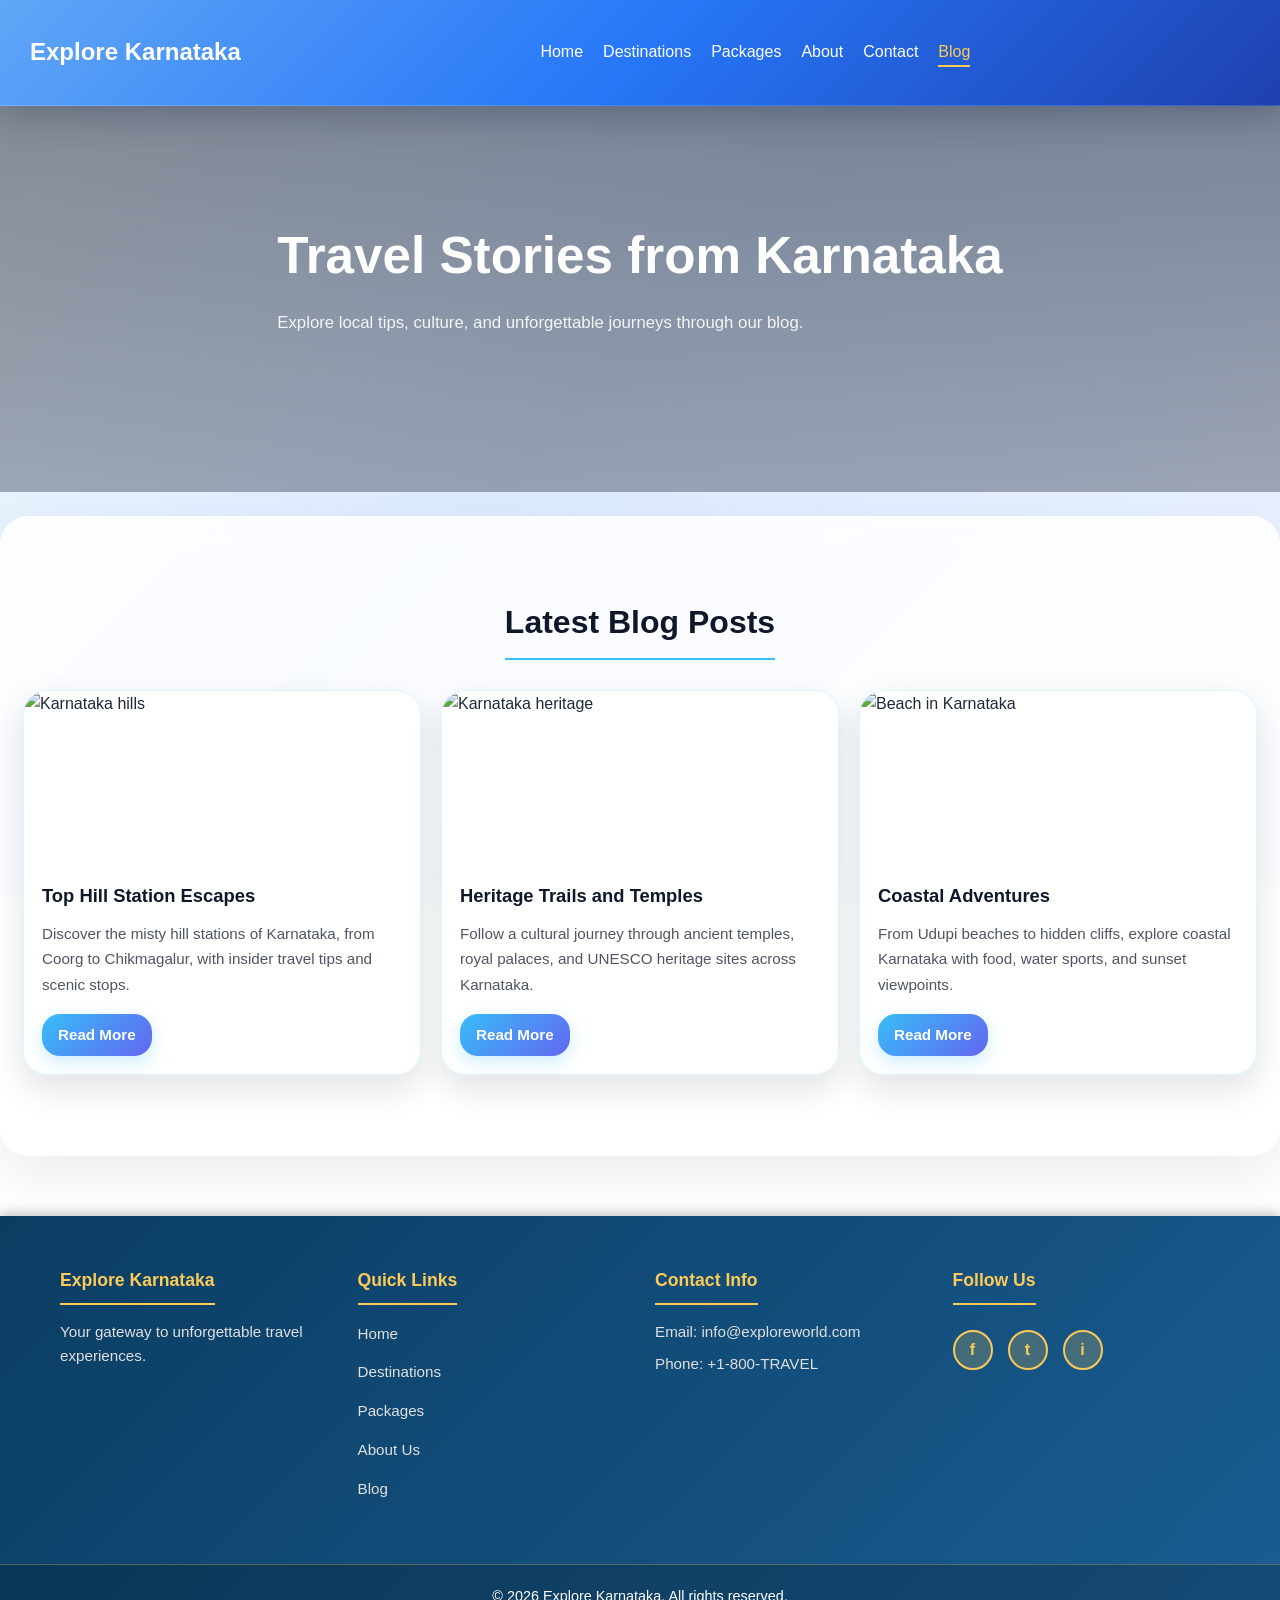
==== blog.html @ d9b2896e "update project" ====
<!DOCTYPE html>
<html lang="en">

<head>
    <meta charset="UTF-8">
    <meta name="viewport" content="width=device-width, initial-scale=1.0">
    <title>Blog - Explore Karnataka</title>
    <link rel="stylesheet" href="styles.css">
</head>

<body>

<header>
    <nav class="navbar">
        <div class="logo">Explore Karnataka</div>
        <ul class="nav-links">
            <li><a href="index.html">Home</a></li>
            <li><a href="destinations.html">Destinations</a></li>
            <li><a href="packages.html">Packages</a></li>
            <li><a href="about.html">About</a></li>
            <li><a href="contact.html">Contact</a></li>
            <li><a href="blog.html" class="active">Blog</a></li>
        </ul>
    </nav>
</header>

<section class="small-hero" style="background-image: url('https://images.unsplash.com/photo-1500530855697-b586d89ba3ee?auto=format&fit=crop&w=1350&q=80');">
    <div>
        <h1>Travel Stories from Karnataka</h1>
        <p>Explore local tips, culture, and unforgettable journeys through our blog.</p>
    </div>
</section>

<section class="section">
    <h2>Latest Blog Posts</h2>
    <div class="grid">
        <div class="card">
            <img src="https://images.unsplash.com/photo-1500530855697-b586d89ba3ee?auto=format&fit=crop&w=800&q=80" alt="Karnataka hills">
            <h3>Top Hill Station Escapes</h3>
            <p>Discover the misty hill stations of Karnataka, from Coorg to Chikmagalur, with insider travel tips and scenic stops.</p>
            <a href="#" class="btn">Read More</a>
        </div>
        <div class="card">
            <img src="https://images.unsplash.com/photo-1494526585095-c41746248156?auto=format&fit=crop&w=800&q=80" alt="Karnataka heritage">
            <h3>Heritage Trails and Temples</h3>
            <p>Follow a cultural journey through ancient temples, royal palaces, and UNESCO heritage sites across Karnataka.</p>
            <a href="#" class="btn">Read More</a>
        </div>
        <div class="card">
            <img src="https://images.unsplash.com/photo-1526772662000-3f88f10405ff?auto=format&fit=crop&w=800&q=80" alt="Beach in Karnataka">
            <h3>Coastal Adventures</h3>
            <p>From Udupi beaches to hidden cliffs, explore coastal Karnataka with food, water sports, and sunset viewpoints.</p>
            <a href="#" class="btn">Read More</a>
        </div>
    </div>
</section>

<footer>
    <div class="footer-container">
        <div class="footer-section">
            <h4>Explore Karnataka</h4>
            <p>Your gateway to unforgettable travel experiences.</p>
        </div>
        <div class="footer-section">
            <h4>Quick Links</h4>
            <ul>
                <li><a href="index.html">Home</a></li>
                <li><a href="destinations.html">Destinations</a></li>
                <li><a href="packages.html">Packages</a></li>
                <li><a href="about.html">About Us</a></li>
                <li><a href="blog.html">Blog</a></li>
            </ul>
        </div>
        <div class="footer-section">
            <h4>Contact Info</h4>
            <p>Email: info@exploreworld.com</p>
            <p>Phone: +1-800-TRAVEL</p>
        </div>
        <div class="footer-section">
            <h4>Follow Us</h4>
            <div class="social-links">
                <a href="#" class="social-icon">f</a>
                <a href="#" class="social-icon">t</a>
                <a href="#" class="social-icon">i</a>
            </div>
        </div>
    </div>
    <div class="footer-bottom">
        <p>&copy; 2026 Explore Karnataka. All rights reserved.</p>
    </div>
</footer>

</body>
</html>
---- styles.css ----
/* =====================
   RESET & GLOBAL
===================== */
* {
    margin: 0;
    padding: 0;
    box-sizing: border-box;
}

html {
    scroll-behavior: smooth;
}
body {
    font-family: 'Segoe UI', Arial, sans-serif;
    line-height: 1.6;
    color: #1f2937;
    background: linear-gradient(135deg, #f5f9ff 0%, #dbeafe 45%, #eef2ff 100%);
    background-attachment: fixed;
    min-height: 100vh;
    padding-top: 60px;
    overflow-x: hidden;
}

h2 {
    border-bottom: 2px solid #38bdf8;
    padding-bottom: 10px;
    display: inline-block;
}

/* =====================
   NAVBAR
===================== */
.navbar {
    display: flex;
    justify-content: space-between;
    align-items: center;
    padding: 18px 30px;
    background: linear-gradient(135deg, #60a6f7 0%, #2676f7 50%, #1e40af 100%);
    color: white;
    box-shadow: 0 10px 30px rgba(15, 23, 42, 0.24);
    transition: all 0.3s ease;
    position: fixed;
    top: 0;
    left: 0;
    right: 0;
    z-index: 1000;
    width: 100%;
    backdrop-filter: blur(12px);
    border-bottom: 1px solid rgba(255, 255, 255, 0.12);
}

.navbar.scrolled {
    background: linear-gradient(135deg, #60a6f7 0%, #2676f7 50%, #1e40af 100%);
    box-shadow: 0 4px 16px rgba(15, 23, 42, 0.28);
}

.logo {
    font-size: 1.5rem;
    font-weight: bold;
}

.nav-links {
    list-style: none;
    display: flex;
    margin-left: auto;
    justify-content: flex-end;
}

.nav-links li {
    margin-left: 20px;
}

.nav-links a {
    color: white;
    text-decoration: none;
    transition: all 0.3s ease;
    font-weight: 500;
    border-bottom: 2px solid transparent;
    padding-bottom: 5px;
}

.nav-links a:hover,
.nav-links a.active {
    color: #feca57;
    border-bottom-color: #feca57;
}

/* =====================
   HERO SECTION
===================== */
.hero {
    height: 95vh;
    background: url('https://specialplacesofindia.com/wp-content/uploads/2023/04/Untitled-design-36-1140x660-1-1024x593.jpg') no-repeat center/cover;
    display: flex;
    justify-content: center;
    align-items: center;
    text-align: center;
    color: white;
    padding: 20px;
    position: relative;
    overflow: hidden;
}

.hero::before {
    content: '';
    position: absolute;
    inset: 0;
    background: radial-gradient(circle at top left, rgba(56, 189, 248, 0.28), transparent 25%),
                radial-gradient(circle at bottom right, rgba(99, 102, 241, 0.18), transparent 28%);
    z-index: 1;
}

.hero-background {
    position: absolute;
    top: 0;
    left: 0;
    right: 0;
    bottom: 0;
    z-index: 0;
}

.animated-bg {
    position: absolute;
    top: 0;
    left: 0;
    right: 0;
    bottom: 0;
    background: linear-gradient(135deg, rgba(15, 23, 42, 0.7) 0%, rgba(56, 189, 248, 0.35) 100%);
    animation: backgroundShift 8s ease-in-out infinite;
}

.hero-particles {
    position: absolute;
    top: 0;
    left: 0;
    right: 0;
    bottom: 0;
    overflow: hidden;
}

.particle {
    position: absolute;
    width: 4px;
    height: 4px;
    background: rgba(56, 189, 248, 0.6);
    border-radius: 50%;
    animation: float 20s infinite;
}

.particle:nth-child(1) {
    width: 80px;
    height: 80px;
    left: 10%;
    top: 10%;
    opacity: 0.1;
    animation: float 20s infinite;
}

.particle:nth-child(2) {
    width: 60px;
    height: 60px;
    right: 15%;
    top: 20%;
    opacity: 0.1;
    animation: float 25s infinite reverse;
}

.particle:nth-child(3) {
    width: 50px;
    height: 50px;
    left: 50%;
    bottom: 10%;
    opacity: 0.08;
    animation: float 30s infinite;
}

.particle:nth-child(4) {
    width: 40px;
    height: 40px;
    right: 25%;
    bottom: 20%;
    opacity: 0.1;
    animation: float 22s infinite reverse;
}

.particle:nth-child(5) {
    width: 70px;
    height: 70px;
    left: 20%;
    bottom: 30%;
    opacity: 0.08;
    animation: float 28s infinite;
}

.hero-content {
    position: relative;
    z-index: 2;
    animation: slideInUp 1s ease-out;
    max-width: 760px;
    margin: 0 auto;
    padding: 0;
    border-radius: 0;
    background: transparent;
    box-shadow: none;
    backdrop-filter: none;
    border: none;
}

.hero-home {
    text-align: center;
}

.hero-badge {
    display: inline-block;
    background: rgba(56, 189, 248, 0.95);
    color: #0f172a;
    border-radius: 999px;
    padding: 10px 22px;
    margin-bottom: 18px;
    font-weight: 700;
    letter-spacing: 0.5px;
    font-size: 0.95rem;
}

.hero-title {
    font-size: clamp(2.8rem, 5vw, 4.8rem);
    margin-bottom: 22px;
    font-weight: 700;
    animation: fadeInDown 1s ease-out 0.2s both;
    text-shadow: 2px 2px 12px rgba(15, 23, 42, 0.8);
    letter-spacing: 1px;
}

.hero-subtitle {
    font-size: clamp(1.05rem, 1.7vw, 1.55rem);
    margin: 0 auto 30px;
    animation: fadeInUp 1s ease-out 0.4s both;
    text-shadow: 1px 1px 6px rgba(15, 23, 42, 0.45);
    max-width: 700px;
    line-height: 1.8;
}

.hero-actions {
    display: flex;
    justify-content: center;
    flex-wrap: wrap;
    gap: 16px;
    margin-bottom: 28px;
}

.btn-secondary {
    background: rgba(255, 255, 255, 0.95);
    color: #1e293b;
    border: 2px solid rgba(255, 255, 255, 0.95);
}

.btn-secondary:hover {
    background: rgba(255, 255, 255, 1);
    color: #1e293b;
}

.hero-highlights {
    display: flex;
    justify-content: center;
    gap: 24px;
    flex-wrap: wrap;
    font-size: 0.95rem;
    color: #eef2ff;
    opacity: 0.98;
}

.hero-highlights div {
    background: rgba(15, 23, 42, 0.55);
    border-radius: 999px;
    padding: 12px 20px;
    min-width: 140px;
}

.hero-highlights strong {
    display: block;
    font-size: 1.3rem;
    color: #38bdf8;
    margin-bottom: 4px;
}

.hero-scroll-indicator {
    position: absolute;
    bottom: 40px;
    left: 50%;
    transform: translateX(-50%);
    z-index: 2;
    display: flex;
    flex-direction: column;
    gap: 8px;
    align-items: center;
}

.hero-scroll-indicator span {
    display: block;
    width: 4px;
    height: 12px;
    background: rgba(254, 202, 87, 0.8);
    border-radius: 2px;
    animation: scrollBounce 2s infinite;
}

.hero-scroll-indicator span:nth-child(2) {
    animation: scrollBounce 2s infinite 0.1s;
}

.hero-scroll-indicator span:nth-child(3) {
    animation: scrollBounce 2s infinite 0.2s;
}

@keyframes backgroundShift {
    0%, 100% {
        opacity: 0.5;
    }
    50% {
        opacity: 0.6;
    }
}

@keyframes float {
    0%, 100% {
        transform: translateY(0) translateX(0);
        opacity: 0.1;
    }
    25% {
        transform: translateY(-30px) translateX(20px);
        opacity: 0.15;
    }
    50% {
        transform: translateY(-60px) translateX(-20px);
        opacity: 0.1;
    }
    75% {
        transform: translateY(-30px) translateX(20px);
        opacity: 0.12;
    }
}

@keyframes slideInUp {
    from {
        opacity: 0;
        transform: translateY(40px);
    }
    to {
        opacity: 1;
        transform: translateY(0);
    }
}

@keyframes fadeInDown {
    from {
        opacity: 0;
        transform: translateY(-30px);
    }
    to {
        opacity: 1;
        transform: translateY(0);
    }
}

@keyframes fadeInUp {
    from {
        opacity: 0;
        transform: translateY(30px);
    }
    to {
        opacity: 1;
        transform: translateY(0);
    }
}

@keyframes scrollBounce {
    0%, 100% {
        transform: translateY(0);
        opacity: 0.4;
    }
    50% {
        transform: translateY(15px);
        opacity: 1;
    }
}

/* Small Hero (Destination pages) */
.small-hero {
    position: relative;
    min-height: 48vh;
    display: flex;
    justify-content: center;
    align-items: center;
    background-size: cover;
    background-position: center;
    color: white;
    padding: 40px 20px;
    overflow: hidden;
}

.small-hero::before {
    content: '';
    position: absolute;
    inset: 0;
    background: linear-gradient(180deg, rgba(15, 23, 42, 0.5), rgba(15, 23, 42, 0.35));
    z-index: 0;
}

.small-hero > * {
    position: relative;
    z-index: 1;
}

.small-hero h1 {
    font-size: clamp(2.2rem, 4vw, 3.2rem);
    margin-bottom: 12px;
}

.small-hero p {
    max-width: 760px;
    font-size: 1.05rem;
    color: rgba(255, 255, 255, 0.9);
    line-height: 1.7;
    margin: 0 auto;
}

/* =====================
   BUTTONS
===================== */
.btn {
    display: inline-block;
    padding: 12px 25px;
    background: linear-gradient(135deg, #38bdf8 0%, #6366f1 100%);
    color: white;
    text-decoration: none;
    border-radius: 25px;
    transition: all 0.3s ease;
    font-weight: bold;
    box-shadow: 0 6px 18px rgba(56, 189, 248, 0.25);
}

.btn:hover {
    background: linear-gradient(135deg, #22d3ee 0%, #4f46e5 100%);
    transform: translateY(-2px);
    box-shadow: 0 8px 24px rgba(212, 175, 55, 0.35);
}

.card .btn {
    display: inline-flex;
    padding: 9px 16px;
    font-size: 0.95rem;
    border-radius: 18px;
    margin: 0 0 18px 18px;
    width: fit-content;
}

/* =====================
   SECTIONS
===================== */
.section {
    padding: 80px 22px;
    text-align: center;
    background: rgba(255, 255, 255, 0.84);
    margin: 24px 0;
    border-radius: 28px;
    box-shadow: 0 20px 50px rgba(15, 23, 42, 0.08);
    border: 1px solid rgba(255, 255, 255, 0.55);
    backdrop-filter: blur(12px);
}

/* Intro and detail text inside sections */
.section .section-intro {
    max-width: 980px;
    margin: 12px auto 28px;
    font-size: 1.05rem;
    color: #334155;
    line-height: 1.75;
    text-align: center;
}

.section .section-details {
    max-width: 980px;
    margin: 18px auto 0;
    font-size: 1rem;
    color: #475569;
    line-height: 1.75;
    text-align: left;
    background: rgba(250, 250, 250, 0.6);
    padding: 14px 18px;
    border-radius: 12px;
    border: 1px solid rgba(15, 23, 42, 0.03);
}

.section h2 {
    font-size: 2rem;
    margin-bottom: 30px;
    text-align: left;
    color: #0f172a;
}

.feature-overview .grid {
    gap: 25px;
}

.feature-overview .card {
    text-align: left;
    padding: 30px 24px;
    min-height: 220px;
}

.feature-overview .card h3 {
    margin-bottom: 18px;
    font-size: 1.35rem;
}

.feature-overview .card p {
    padding: 0;
    color: #555;
    font-size: 1rem;
    line-height: 1.8;
}

/* About section specific styles */
.section.about {
    text-align: left !important;
}

.section.about h2 {
    text-align: left !important;
}

.section.about p {
    text-align: left !important;
}

.section.about ul {
    text-align: left !important;
}

.section.about ul li {
    text-align: left !important;
}

/* =====================
   GRID LAYOUT
===================== */
.grid {
    display: grid;
    grid-template-columns: repeat(auto-fit, minmax(250px, 1fr));
    gap: 20px;
}

/* Horizontal Scroll Layout */
.scroll-container {
    display: flex;
    align-items: center;
    gap: 15px;
    justify-content: center;
}

.grid.horizontal-scroll {
    display: flex;
    overflow-x: auto;
    gap: 16px;
    padding: 8px 0;
    scroll-behavior: smooth;
    flex-wrap: nowrap;
    min-width: 0;
}

.grid.horizontal-scroll .card {
    flex: 0 0 280px;
    min-width: 280px;
}

.scroll-btn {
    background: linear-gradient(135deg, #0a3d62 0%, #1a5d92 100%);
    color: white;
    border: none;
    padding: 12px 28px;
    border-radius: 25px;
    cursor: pointer;
    font-weight: 600;
    transition: all 0.3s ease;
    font-size: 1rem;
    box-shadow: 0 4px 15px rgba(10, 61, 98, 0.3);
    display: flex;
    align-items: center;
    gap: 8px;
}

.scroll-btn span {
    font-size: 1.2rem;
    transition: transform 0.3s ease;
}

.scroll-btn:hover {
    background: linear-gradient(135deg, #feca57 0%, #ff9f43 100%);
    color: #333;
    transform: scale(1.08);
    box-shadow: 0 6px 20px rgba(254, 202, 87, 0.4);
}

.scroll-btn:hover span {
    transform: scale(1.2);
}

/* =====================
   CARDS
===================== */
.card {
    background: rgba(255, 255, 255, 0.98);
    border-radius: 24px;
    overflow: hidden;
    box-shadow: 0 14px 32px rgba(15, 23, 42, 0.12);
    transition: transform 0.35s ease, box-shadow 0.35s ease;
    text-align: left;
    display: flex;
    flex-direction: column;
    min-height: 360px;
    border: 1px solid rgba(56, 189, 248, 0.16);
}

.card img {
    width: 100%;
    height: 170px;
    object-fit: cover;
    transition: transform 0.3s ease;
}

.card h3 {
    margin: 20px 18px 10px;
    font-size: 1.15rem;
    font-weight: 700;
    color: #0f172a;
}

.card p {
    padding: 0 18px 16px;
    font-size: 0.95rem;
    color: #4f5563;
    line-height: 1.7;
    flex-grow: 1;
}

.card:hover {
    transform: translateY(-6px);
    box-shadow: 0 20px 45px rgba(15, 23, 42, 0.18);
}

.card:hover img {
    transform: scale(1.05);
}

/* Make cards clickable */
a.card {
    text-decoration: none;
    color: inherit;
}

/* =====================
   PACKAGE CARDS
===================== */
.package {
    padding: 20px;
}

.price {
    font-size: 1.5rem;
    color: #0a3d62;
    margin: 10px 0;
    font-weight: bold;
}

.price-inr {
    display: block;
    font-size: 1rem;
    color: #555;
    font-weight: 500;
    margin-top: 5px;
}

/* =====================
   ABOUT SECTION
===================== */
.about {
    background: linear-gradient(135deg, #f1f1f1 0%, #e8eef6 100%);
    border-left: 5px solid #feca57;
}

.about-grid {
    display: grid;
    grid-template-columns: 1.2fr 0.8fr;
    gap: 30px;
    align-items: start;
}

.about-text {
    text-align: left;
}

.about-text p {
    max-width: 100%;
    margin: 0 0 25px;
    font-size: 1.1rem;
    line-height: 1.8;
    color: #333;
}

.about-text ul {
    list-style: disc inside;
    margin: 0 0 25px;
    color: #444;
}

.about-text ul li {
    margin-bottom: 12px;
}

.about-text .btn {
    margin-top: 10px;
}

.about-stats {
    display: grid;
    gap: 20px;
}

.stat,
.stat-highlight {
    background: white;
    border-radius: 18px;
    padding: 25px 20px;
    box-shadow: 0 10px 30px rgba(0,0,0,0.08);
    text-align: left;
}

.stat h3,
.stat-highlight h3 {
    font-size: 2rem;
    color: #0a3d62;
    margin-bottom: 10px;
}

.stat p,
.stat-highlight p {
    color: #555;
    font-size: 1rem;
    line-height: 1.6;
}

.stat-highlight {
    background: linear-gradient(135deg, #feca57 0%, #ff9f43 100%);
    color: #0a3d62;
}

.stat-highlight p {
    color: #173765;
}

.section-header {
    max-width: 900px;
    margin: 0 auto 30px;
    text-align: center;
}

.gallery {
    background: rgba(255, 255, 255, 0.95);
    padding-top: 60px;
}

.gallery-grid {
    display: grid;
    grid-template-columns: repeat(auto-fit, minmax(240px, 1fr));
    gap: 20px;
}

.gallery-card {
    position: relative;
    border-radius: 20px;
    overflow: hidden;
    box-shadow: 0 12px 30px rgba(0,0,0,0.12);
    transition: transform 0.3s ease, box-shadow 0.3s ease;
}

.gallery-card img {
    width: 100%;
    height: 280px;
    object-fit: cover;
    transition: transform 0.4s ease;
}

.gallery-card:hover {
    transform: translateY(-8px);
    box-shadow: 0 18px 40px rgba(0,0,0,0.18);
}

.gallery-card:hover img {
    transform: scale(1.05);
}

.gallery-caption {
    position: absolute;
    left: 0;
    right: 0;
    bottom: 0;
    padding: 18px 20px;
    background: linear-gradient(180deg, rgba(0,0,0,0) 0%, rgba(0,0,0,0.75) 100%);
    color: white;
    font-size: 1rem;
    font-weight: 600;
}

.gallery-note {
    margin-top: 25px;
    font-size: 1rem;
    color: #444;
}

.gallery-note a {
    color: #0a3d62;
    text-decoration: underline;
}

.gallery-note a:hover {
    color: #ff9f43;
}

/* =====================
   LISTS (DESTINATION DETAILS)
===================== */
ul {
    max-width: 500px;
    margin: 20px auto;
    text-align: left;
    line-height: 1.8;
}

/* =====================
   CONTACT FORM
===================== */
form {
    max-width: 500px;
    margin: auto;
    display: flex;
    flex-direction: column;
}

form input,
form textarea {
    margin: 10px 0;
    padding: 12px;
    border: 1px solid #ccc;
    border-radius: 5px;
    font-size: 1rem;
    transition: border-color 0.3s ease;
}

form input:focus,
form textarea:focus {
    border-color: #feca57;
    outline: none;
}

/* =====================
   FOOTER
===================== */
footer {
    background: linear-gradient(135deg, #0a3d62 0%, #1a5d92 100%);
    color: white;
    margin-top: 60px;
    box-shadow: 0 -4px 10px rgba(0,0,0,0.2);
}

.footer-container {
    display: grid;
    grid-template-columns: repeat(auto-fit, minmax(220px, 1fr));
    gap: 30px;
    padding: 50px 20px;
    max-width: 1200px;
    margin: 0 auto;
}

.footer-section h4 {
    font-size: 1.1rem;
    margin-bottom: 15px;
    color: #feca57;
    border-bottom: 2px solid #feca57;
    padding-bottom: 8px;
    display: inline-block;
}

.footer-section p {
    font-size: 0.95rem;
    line-height: 1.6;
    color: #e0e0e0;
    margin-bottom: 8px;
}

.footer-section ul {
    list-style: none;
    padding: 0;
    margin: 0;
    max-width: 100%;
}

.footer-section ul li {
    margin-bottom: 10px;
    text-align: left;
}

.footer-section ul li a {
    color: #e0e0e0;
    text-decoration: none;
    transition: all 0.3s ease;
    font-size: 0.95rem;
}

.footer-section ul li a:hover {
    color: #feca57;
    padding-left: 5px;
}

.social-links {
    display: flex;
    gap: 15px;
    margin-top: 10px;
}

.social-icon {
    display: inline-flex;
    align-items: center;
    justify-content: center;
    width: 40px;
    height: 40px;
    background: rgba(254, 202, 87, 0.2);
    border: 2px solid #feca57;
    border-radius: 50%;
    color: #feca57;
    text-decoration: none;
    transition: all 0.3s ease;
    font-weight: bold;
}

.social-icon:hover {
    background: #feca57;
    color: #0a3d62;
    transform: scale(1.1);
}

.footer-bottom {
    background: rgba(0, 0, 0, 0.2);
    text-align: center;
    padding: 20px;
    font-size: 0.9rem;
    border-top: 1px solid rgba(254, 202, 87, 0.3);
}

form textarea {
    min-height: 120px;
    resize: vertical;
}

form button {
    border: none;
    cursor: pointer;
}

/* =====================
   HOVER EFFECTS
===================== */
.card:hover img {
    opacity: 0.9;
}

/* =====================
   SUCCESS PAGE
===================== */
.success-section {
    min-height: 60vh;
    display: flex;
    align-items: center;
    justify-content: center;
}

.success-container {
    text-align: center;
    max-width: 600px;
    animation: fadeInScale 0.6s ease-in-out;
}

.success-icon {
    width: 100px;
    height: 100px;
    background: linear-gradient(135deg, #0a3d62 0%, #1a5d92 100%);
    border-radius: 50%;
    display: flex;
    align-items: center;
    justify-content: center;
    font-size: 50px;
    color: #feca57;
    margin: 0 auto 25px;
    box-shadow: 0 10px 30px rgba(10, 61, 98, 0.3);
    animation: scaleIn 0.8s ease-out;
}

.success-container h2 {
    font-size: 2.2rem;
    color: #0a3d62;
    margin: 20px 0;
    border-bottom: 3px solid #feca57;
    padding-bottom: 15px;
    display: block;
}

.success-message {
    font-size: 1.1rem;
    color: #555;
    margin-bottom: 25px;
    line-height: 1.7;
}

.success-details {
    background: rgba(254, 202, 87, 0.1);
    border-left: 4px solid #feca57;
    padding: 20px;
    margin: 25px 0;
    border-radius: 8px;
    text-align: left;
}

.success-details p {
    margin: 10px 0;
    color: #333;
    font-size: 0.95rem;
    line-height: 1.6;
}

.success-actions {
    display: flex;
    gap: 15px;
    justify-content: center;
    margin-top: 30px;
    flex-wrap: wrap;
}

.success-actions .btn {
    flex: 1;
    min-width: 150px;
}

@keyframes fadeInScale {
    from {
        opacity: 0;
        transform: scale(0.9);
    }
    to {
        opacity: 1;
        transform: scale(1);
    }
}

@keyframes scaleIn {
    from {
        transform: scale(0);
        opacity: 0;
    }
    to {
        transform: scale(1);
        opacity: 1;
    }
}

/* =====================
   CONTACT PAGE
===================== */
.contact-header {
    text-align: center;
    background: linear-gradient(135deg, rgba(10, 61, 98, 0.1) 0%, rgba(254, 202, 87, 0.1) 100%);
}

.contact-header h2 {
    font-size: 2.5rem;
    margin-bottom: 15px;
}

.contact-header p {
    font-size: 1.1rem;
    color: #666;
    max-width: 600px;
    margin: 0 auto;
}

.contact-info-cards {
    display: grid;
    grid-template-columns: repeat(auto-fit, minmax(250px, 1fr));
    gap: 25px;
    padding: 0;
    text-align: center;
}

.info-card {
    background: white;
    border-radius: 15px;
    padding: 30px 20px;
    box-shadow: 0 8px 25px rgba(0,0,0,0.1);
    transition: all 0.3s ease;
    border-top: 4px solid #feca57;
}

.info-card:hover {
    transform: translateY(-10px);
    box-shadow: 0 15px 40px rgba(0,0,0,0.15);
}

.info-icon {
    font-size: 3rem;
    margin-bottom: 15px;
}

.info-card h3 {
    font-size: 1.3rem;
    color: #0a3d62;
    margin-bottom: 12px;
}

.info-card p {
    color: #666;
    font-size: 0.95rem;
    line-height: 1.8;
    margin: 5px 0;
}

.contact-form-section {
    background: rgba(255, 255, 255, 0.95);
}

.form-container {
    max-width: 700px;
    margin: 0 auto;
}

.form-container h2 {
    text-align: center;
    margin-bottom: 30px;
}

.contact-form {
    display: flex;
    flex-direction: column;
    gap: 20px;
}

.form-group {
    display: flex;
    flex-direction: column;
}

.contact-form input,
.contact-form textarea,
.contact-form select {
    padding: 14px;
    border: 2px solid #e0e0e0;
    border-radius: 8px;
    font-size: 1rem;
    font-family: inherit;
    transition: all 0.3s ease;
}

.contact-form input:focus,
.contact-form textarea:focus,
.contact-form select:focus {
    border-color: #feca57;
    outline: none;
    box-shadow: 0 0 10px rgba(254, 202, 87, 0.3);
}

.contact-form input::placeholder,
.contact-form textarea::placeholder {
    color: #999;
}

.contact-form select {
    cursor: pointer;
    color: #333;
}

.contact-form select option {
    color: #333;
}

.contact-form textarea {
    resize: vertical;
    min-height: 150px;
}

.contact-form button {
    padding: 14px 30px;
    font-size: 1rem;
    font-weight: 600;
    cursor: pointer;
    transition: all 0.3s ease;
}

@media (max-width: 768px) {
    .contact-header h2 {
        font-size: 1.8rem;
    }

    .contact-info-cards {
        gap: 15px;
    }

    .info-card {
        padding: 20px;
    }
}

/* =====================
   RESPONSIVE DESIGN
===================== */
@media (max-width: 768px) {

    .navbar {
        flex-direction: column;
        text-align: center;
    }

    .nav-links {
        flex-direction: column;
        margin-top: 10px;
    }

    .nav-links li {
        margin: 10px 0;
    }

    .hero {
        height: 80vh;
        padding: 40px 20px;
    }

    .hero-title {
        font-size: 2.2rem;
        margin-bottom: 15px;
    }

    .hero-subtitle {
        font-size: 1.1rem;
    }

    .hero-btn {
        padding: 12px 30px;
        font-size: 1rem;
    }

    .hero-scroll-indicator {
        bottom: 20px;
    }

    .small-hero h1 {
        font-size: 1.8rem;
    }
}
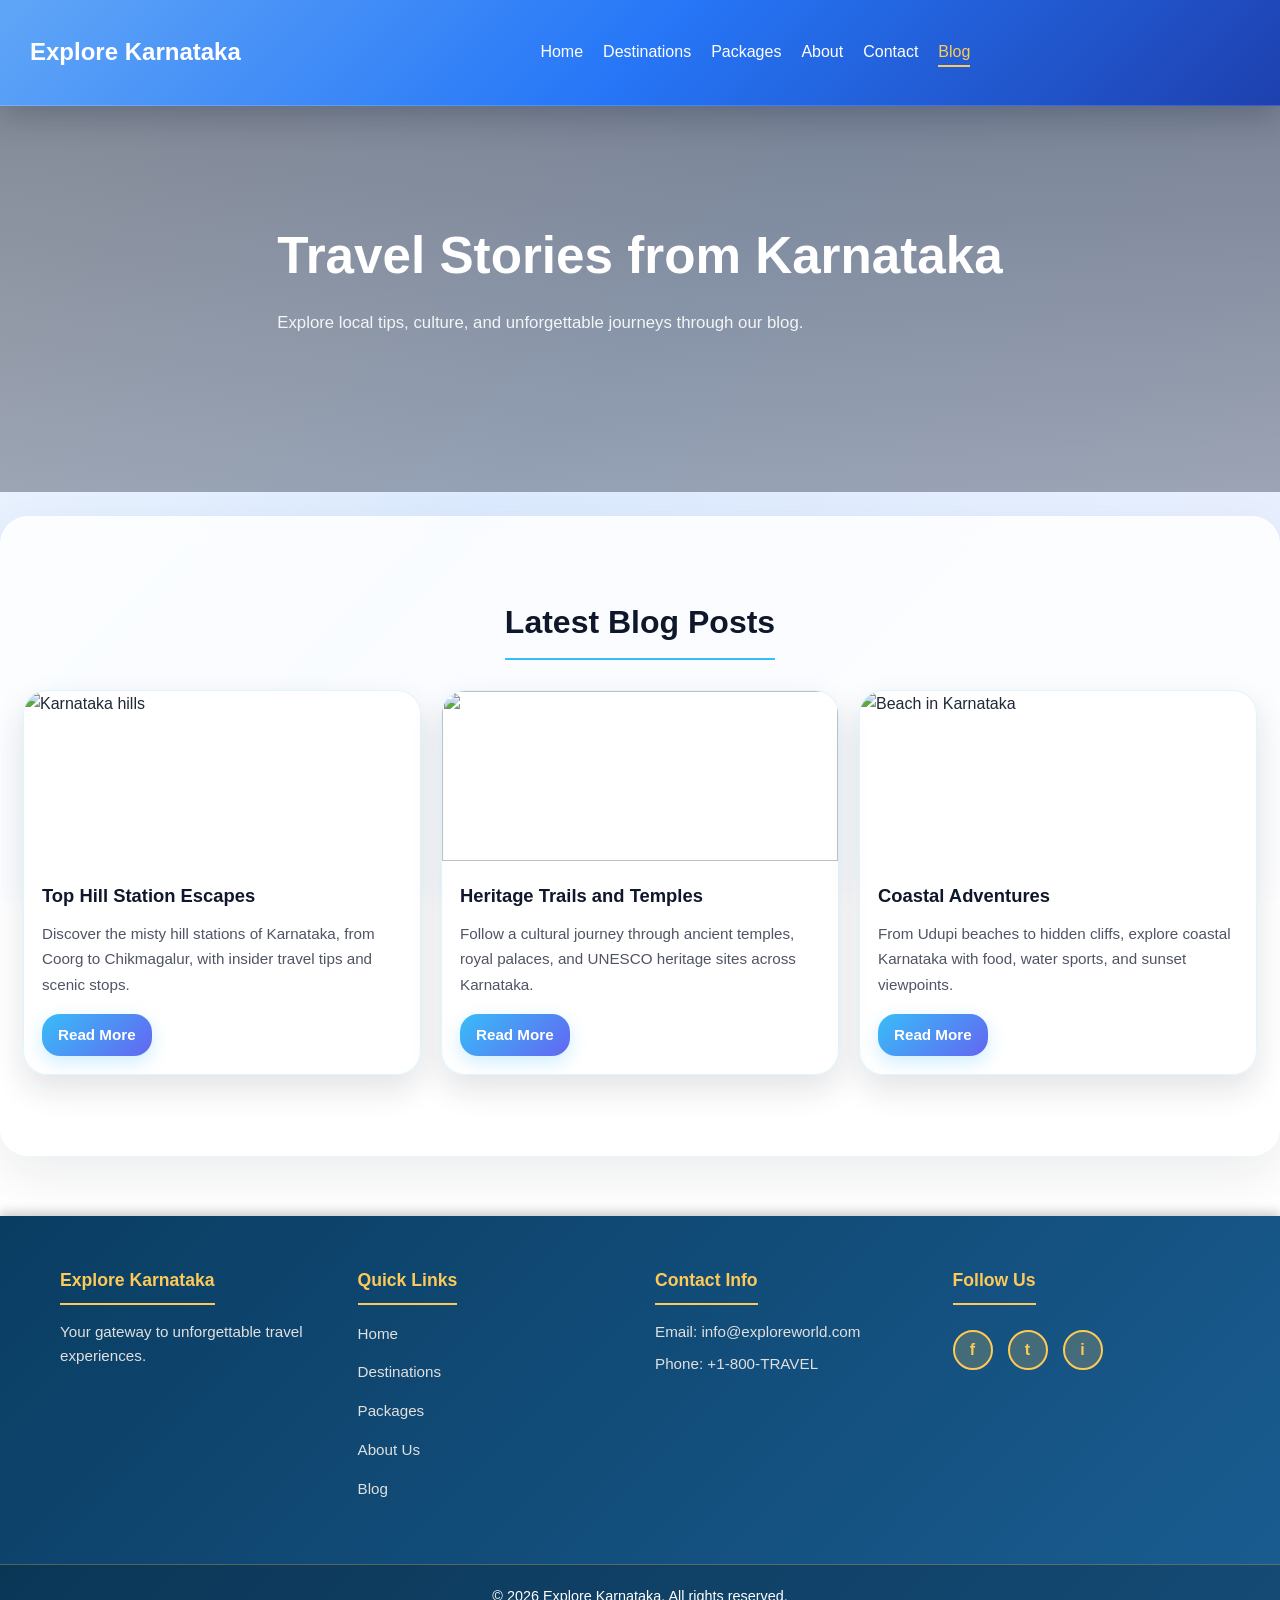
==== commit cd705ea1: "second change" ====
--- a/blog.html
+++ b/blog.html
@@ -41,7 +41,7 @@
             <a href="#" class="btn">Read More</a>
         </div>
         <div class="card">
-            <img src="https://images.unsplash.com/photo-1494526585095-c41746248156?auto=format&fit=crop&w=800&q=80" alt="Karnataka heritage">
+            <img src="https://bokun.s3.amazonaws.com/9ae59dff-b565-4451-aa2a-d14290a209b6.jpg">
             <h3>Heritage Trails and Temples</h3>
             <p>Follow a cultural journey through ancient temples, royal palaces, and UNESCO heritage sites across Karnataka.</p>
             <a href="#" class="btn">Read More</a>
--- a/styles.css
+++ b/styles.css
@@ -90,7 +90,7 @@
 ===================== */
 .hero {
     height: 95vh;
-    background: url('https://specialplacesofindia.com/wp-content/uploads/2023/04/Untitled-design-36-1140x660-1-1024x593.jpg') no-repeat center/cover;
+    background: url('https://b3681537.smushcdn.com/3681537/wp-content/uploads/2025/12/off-beat-places-in-karnataka-1536x864.jpg?lossy=2&strip=1&webp=1') no-repeat center/cover;
     display: flex;
     justify-content: center;
     align-items: center;
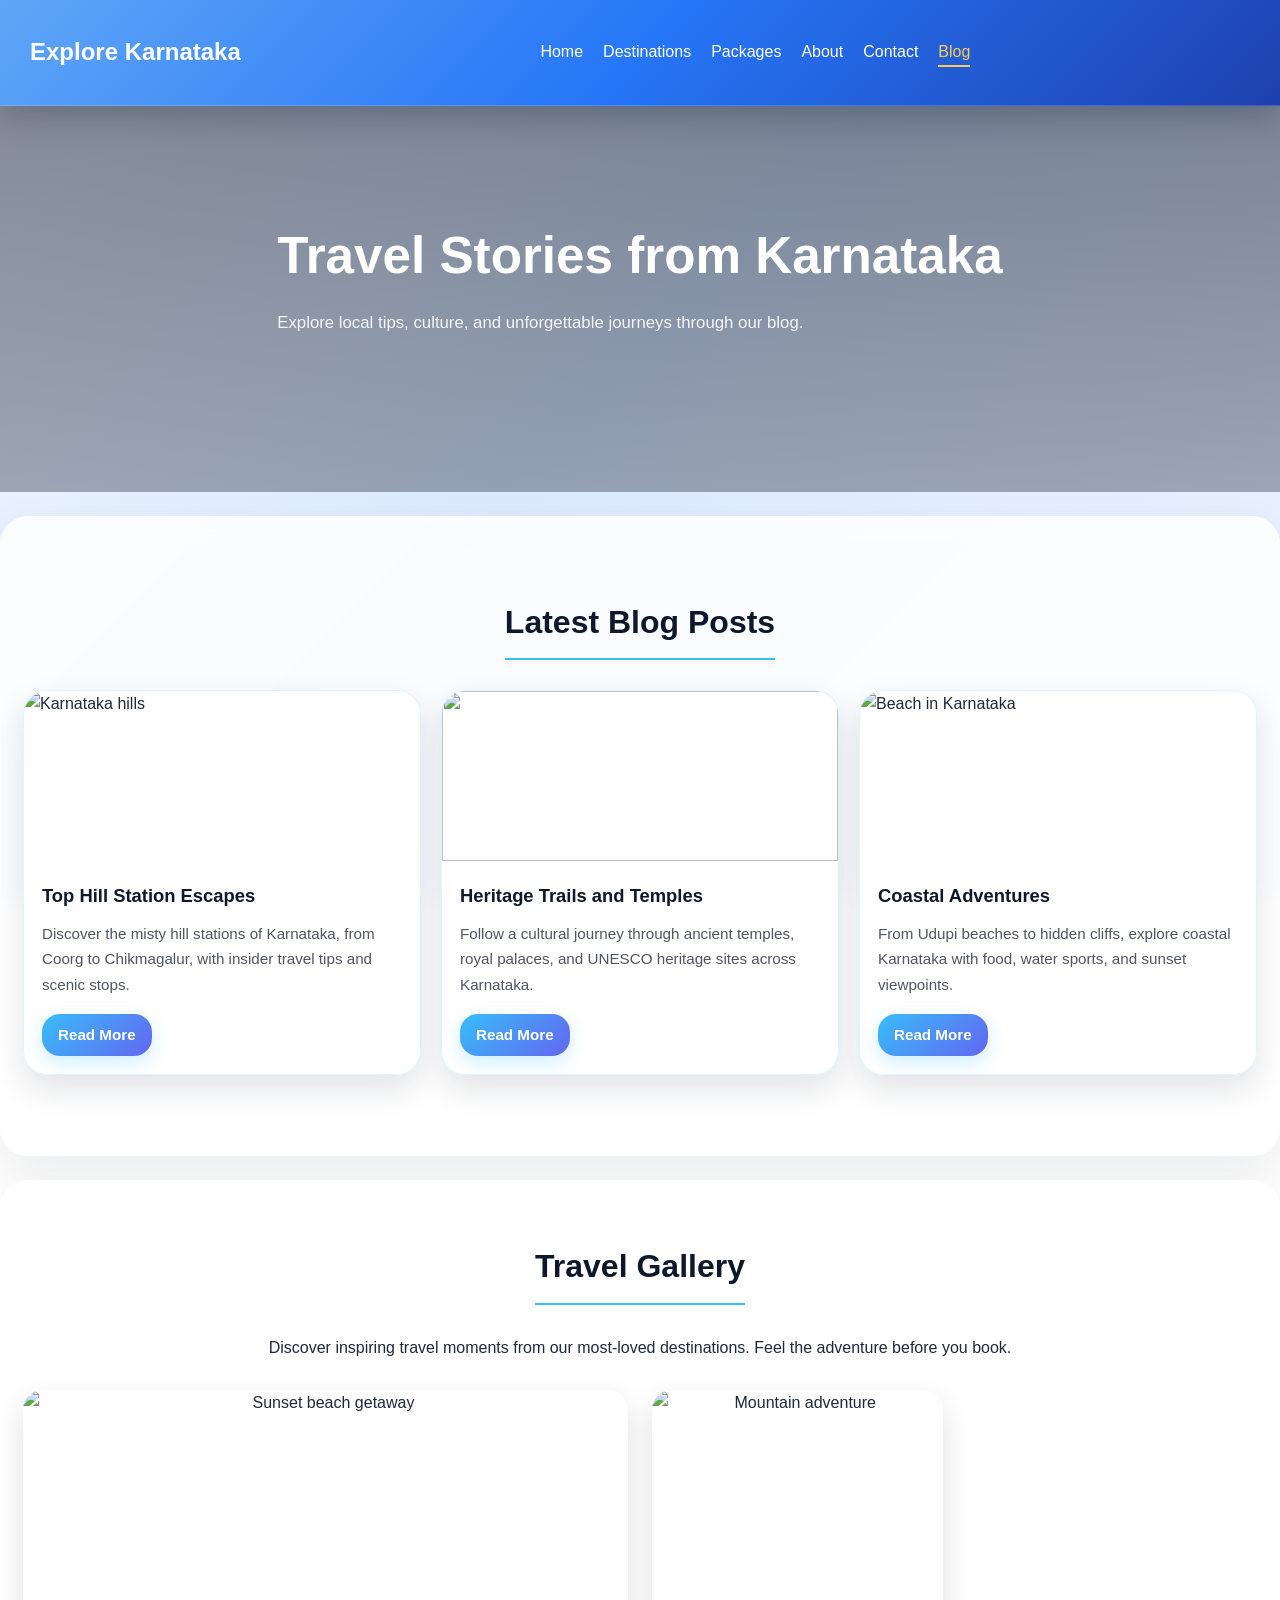
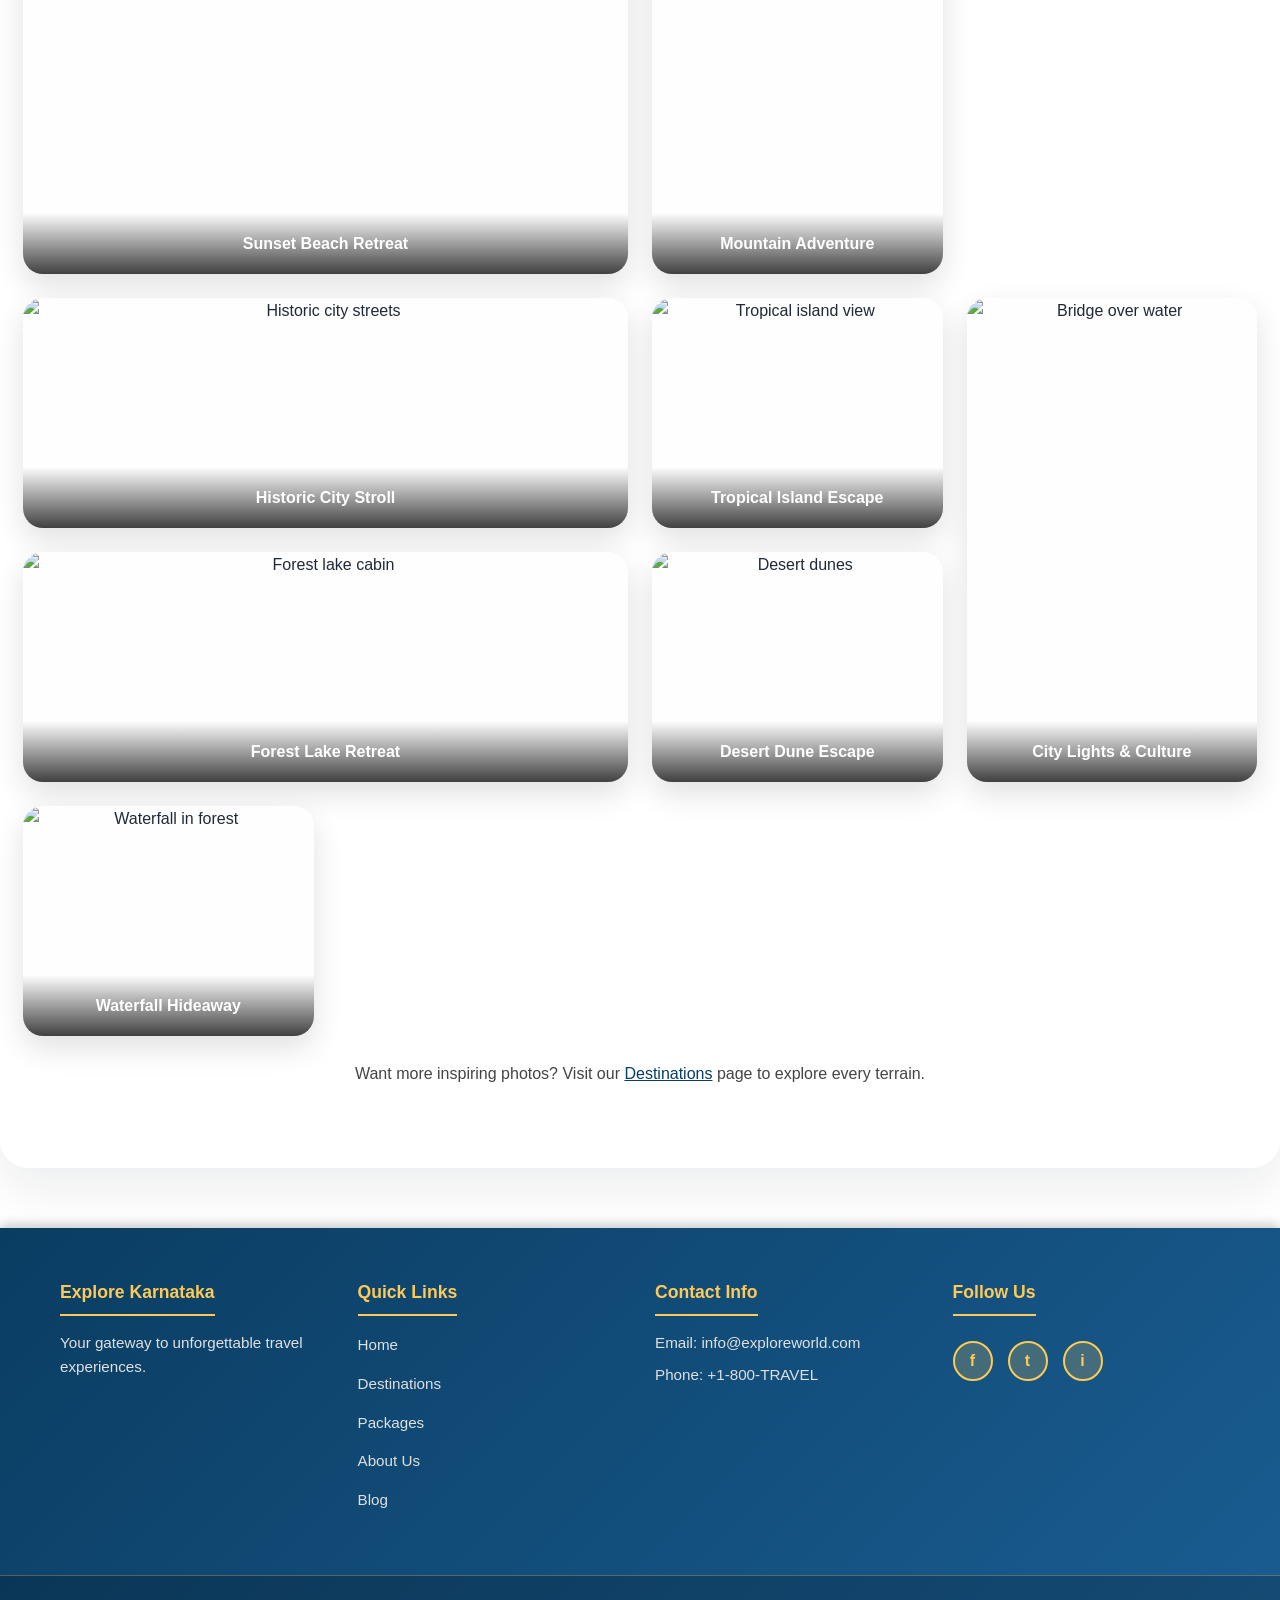
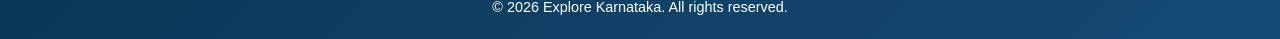
==== commit fb40ff18: "firstchange" ====
--- a/blog.html
+++ b/blog.html
@@ -55,6 +55,48 @@
     </div>
 </section>
 
+<section class="section gallery">
+    <div class="section-header">
+        <h2>Travel Gallery</h2>
+        <p>Discover inspiring travel moments from our most-loved destinations. Feel the adventure before you book.</p>
+    </div>
+    <div class="gallery-grid">
+        <article class="gallery-card gallery-card--large">
+            <img src="https://images.unsplash.com/photo-1507525428034-b723cf961d3e?auto=format&fit=crop&w=900&q=80" alt="Sunset beach getaway">
+            <div class="gallery-caption">Sunset Beach Retreat</div>
+        </article>
+        <article class="gallery-card gallery-card--tall">
+            <img src="https://images.unsplash.com/photo-1491553895911-0055eca6402d?auto=format&fit=crop&w=900&q=80" alt="Mountain adventure">
+            <div class="gallery-caption">Mountain Adventure</div>
+        </article>
+        <article class="gallery-card gallery-card--wide">
+            <img src="https://images.unsplash.com/photo-1518684079-17a7cb6a6bb6?auto=format&fit=crop&w=900&q=80" alt="Historic city streets">
+            <div class="gallery-caption">Historic City Stroll</div>
+        </article>
+        <article class="gallery-card">
+            <img src="https://images.unsplash.com/photo-1500530855697-b586d89ba3ee?auto=format&fit=crop&w=900&q=80" alt="Tropical island view">
+            <div class="gallery-caption">Tropical Island Escape</div>
+        </article>
+        <article class="gallery-card gallery-card--tall">
+            <img src="https://images.unsplash.com/photo-1470770841072-f978cf4d019e?auto=format&fit=crop&w=900&q=80" alt="Bridge over water">
+            <div class="gallery-caption">City Lights & Culture</div>
+        </article>
+        <article class="gallery-card gallery-card--wide">
+            <img src="https://images.unsplash.com/photo-1493558103817-58b2924bce98?auto=format&fit=crop&w=900&q=80" alt="Forest lake cabin">
+            <div class="gallery-caption">Forest Lake Retreat</div>
+        </article>
+        <article class="gallery-card">
+            <img src="https://images.unsplash.com/photo-1519817650390-64a93db511aa?auto=format&fit=crop&w=900&q=80" alt="Desert dunes">
+            <div class="gallery-caption">Desert Dune Escape</div>
+        </article>
+        <article class="gallery-card">
+            <img src="https://images.unsplash.com/photo-1508264165352-258a595587e6?auto=format&fit=crop&w=900&q=80" alt="Waterfall in forest">
+            <div class="gallery-caption">Waterfall Hideaway</div>
+        </article>
+    </div>
+    <p class="gallery-note">Want more inspiring photos? Visit our <a href="destinations.html">Destinations</a> page to explore every terrain.</p>
+</section>
+
 <footer>
     <div class="footer-container">
         <div class="footer-section">
--- a/styles.css
+++ b/styles.css
@@ -541,6 +541,44 @@
     text-align: left !important;
 }
 
+.aim-mission-grid {
+    display: grid;
+    grid-template-columns: repeat(auto-fit, minmax(260px, 1fr));
+    gap: 24px;
+    margin-top: 28px;
+}
+
+.aim-mission-card {
+    padding: 28px 26px;
+    border-radius: 22px;
+    background: rgba(255, 255, 255, 0.94);
+    border: 1px solid rgba(15, 23, 42, 0.08);
+    box-shadow: 0 12px 28px rgba(15, 23, 42, 0.06);
+    text-align: left;
+}
+
+.aim-mission-card h3 {
+    margin-bottom: 16px;
+    font-size: 1.5rem;
+    color: #0f172a;
+}
+
+.aim-mission-card p {
+    margin-bottom: 18px;
+    color: #475569;
+    line-height: 1.75;
+}
+
+.aim-mission-card ul {
+    list-style: disc inside;
+    color: #334155;
+    line-height: 1.8;
+}
+
+.aim-mission-card ul li {
+    margin-bottom: 10px;
+}
+
 /* =====================
    GRID LAYOUT
 ===================== */
@@ -772,7 +810,9 @@
 .gallery-grid {
     display: grid;
     grid-template-columns: repeat(auto-fit, minmax(240px, 1fr));
-    gap: 20px;
+    grid-auto-rows: 230px;
+    gap: 24px;
+    align-items: stretch;
 }
 
 .gallery-card {
@@ -781,18 +821,64 @@
     overflow: hidden;
     box-shadow: 0 12px 30px rgba(0,0,0,0.12);
     transition: transform 0.3s ease, box-shadow 0.3s ease;
+    min-height: 220px;
+    background: #fefefe;
+}
+
+.gallery-card--large {
+    grid-column: span 2;
+    grid-row: span 2;
+    min-height: auto;
+}
+
+.gallery-card--tall {
+    grid-row: span 2;
+}
+
+.gallery-card--wide {
+    grid-column: span 2;
 }
 
 .gallery-card img {
     width: 100%;
-    height: 280px;
+    height: 100%;
     object-fit: cover;
     transition: transform 0.4s ease;
+    display: block;
+}
+
+.gallery-card:hover {
+    transform: translateY(-6px);
+    box-shadow: 0 18px 40px rgba(0,0,0,0.16);
+}
+
+@media (max-width: 960px) {
+    .gallery-grid {
+        grid-auto-rows: 220px;
+    }
+
+    .gallery-card--large,
+    .gallery-card--tall,
+    .gallery-card--wide {
+        grid-column: auto;
+        grid-row: auto;
+    }
 }
 
 .gallery-card:hover {
     transform: translateY(-8px);
     box-shadow: 0 18px 40px rgba(0,0,0,0.18);
+}
+
+@media (max-width: 940px) {
+    .gallery-card--large,
+    .gallery-card--tall,
+    .gallery-card--wide {
+        grid-column: auto;
+        grid-row: auto;
+        aspect-ratio: auto;
+        min-height: 260px;
+    }
 }
 
 .gallery-card:hover img {
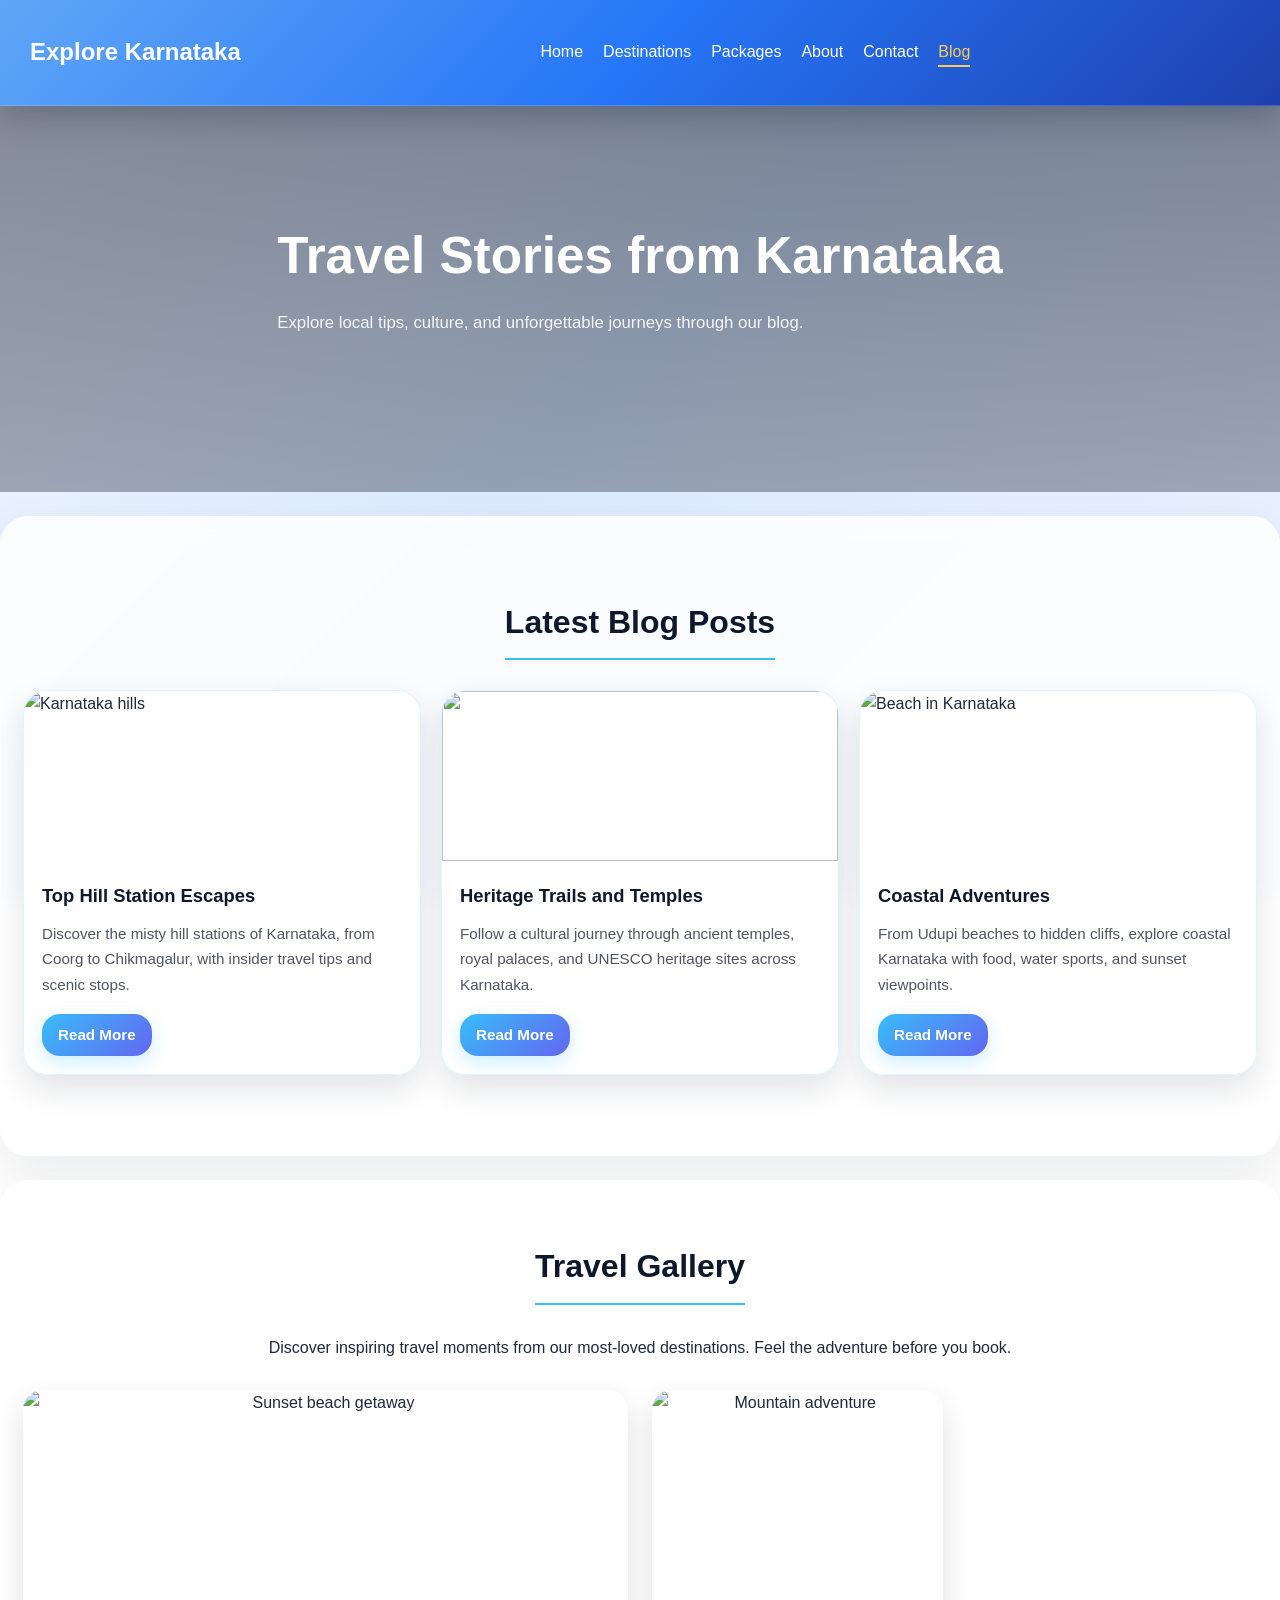
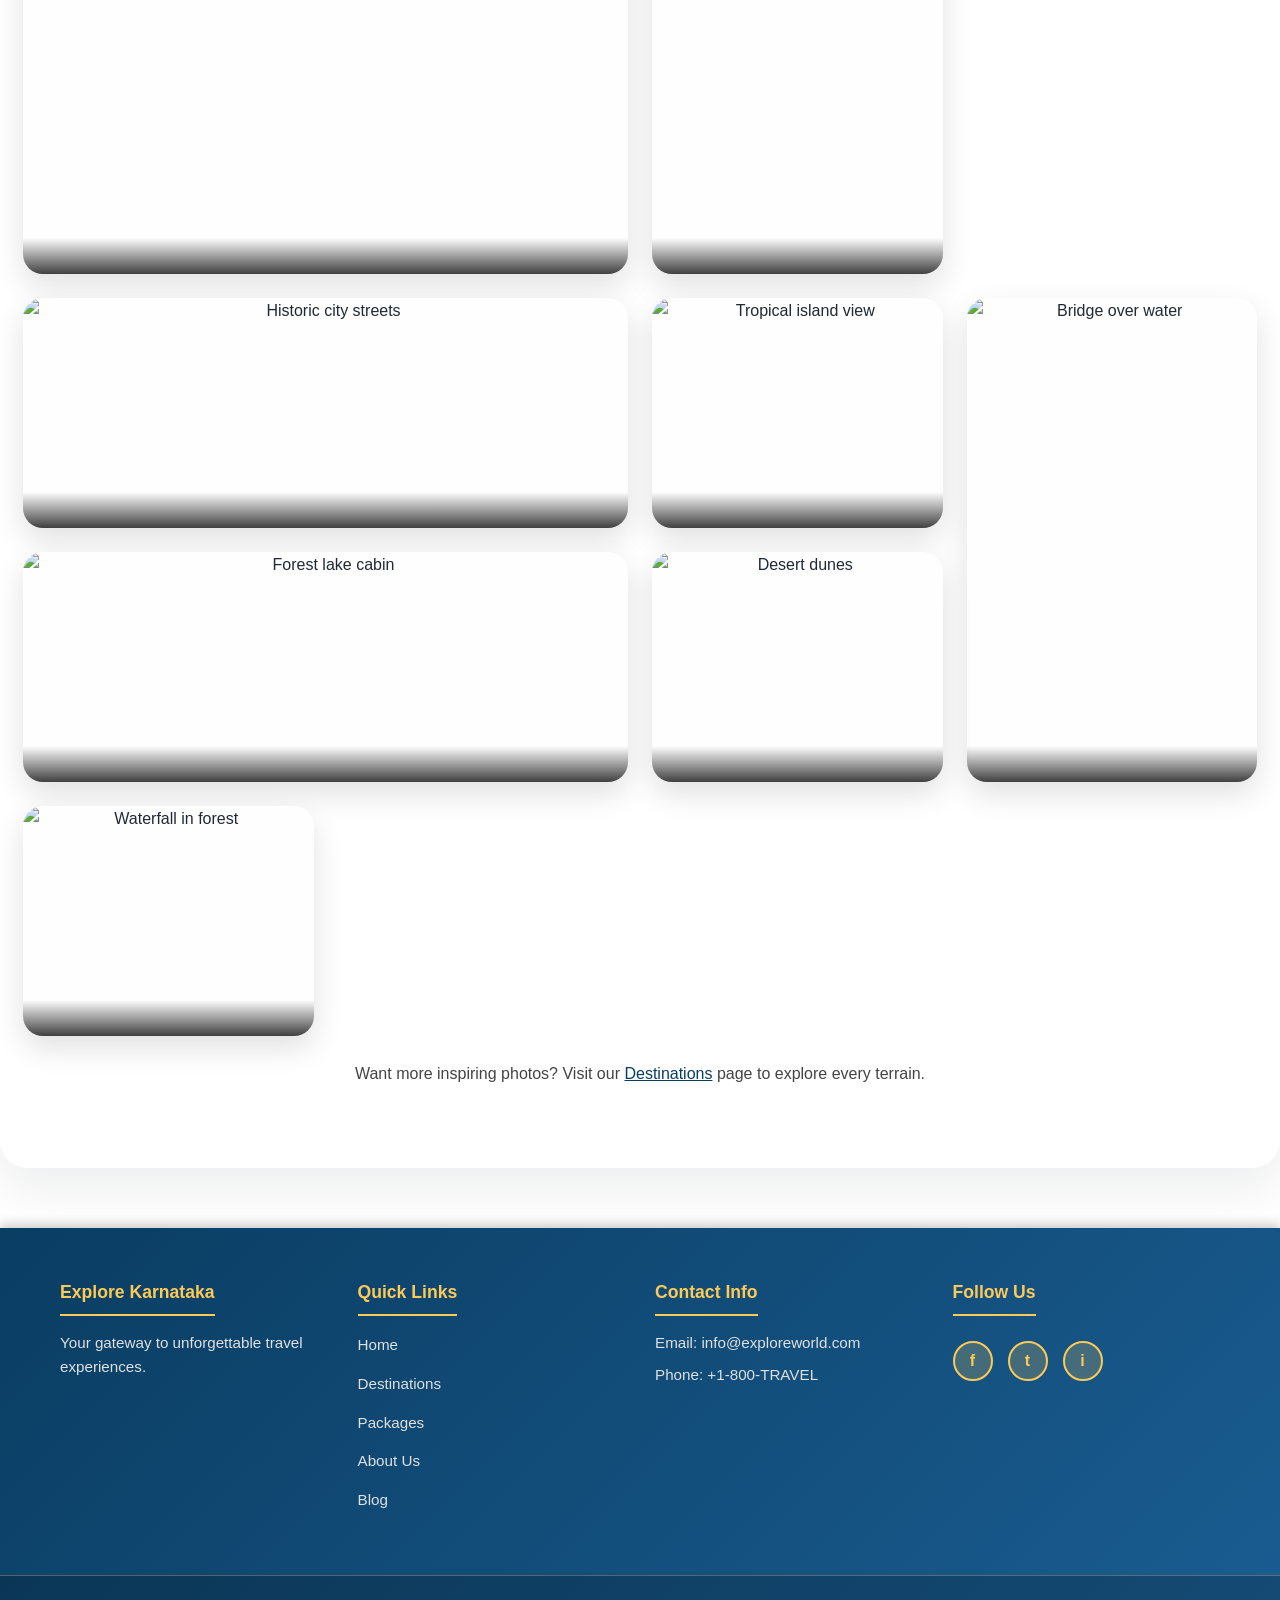
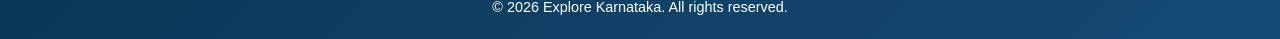
==== commit 4ede95d2: "thirdchange" ====
--- a/blog.html
+++ b/blog.html
@@ -35,19 +35,19 @@
     <h2>Latest Blog Posts</h2>
     <div class="grid">
         <div class="card">
-            <img src="https://images.unsplash.com/photo-1500530855697-b586d89ba3ee?auto=format&fit=crop&w=800&q=80" alt="Karnataka hills">
+            <img src="https://dynamic-media-cdn.tripadvisor.com/media/photo-o/26/25/6e/67/caption.jpg?w=500&h=500&s=1" alt="Karnataka hills">
             <h3>Top Hill Station Escapes</h3>
             <p>Discover the misty hill stations of Karnataka, from Coorg to Chikmagalur, with insider travel tips and scenic stops.</p>
             <a href="#" class="btn">Read More</a>
         </div>
         <div class="card">
-            <img src="https://bokun.s3.amazonaws.com/9ae59dff-b565-4451-aa2a-d14290a209b6.jpg">
+            <img src="https://kstdc.co/wp-content/uploads/2021/06/shutterstock_603526817.jpg">
             <h3>Heritage Trails and Temples</h3>
             <p>Follow a cultural journey through ancient temples, royal palaces, and UNESCO heritage sites across Karnataka.</p>
             <a href="#" class="btn">Read More</a>
         </div>
         <div class="card">
-            <img src="https://images.unsplash.com/photo-1526772662000-3f88f10405ff?auto=format&fit=crop&w=800&q=80" alt="Beach in Karnataka">
+            <img src="https://static.toiimg.com/thumb/width-600,height-400,msid-102478475.cms" alt="Beach in Karnataka">
             <h3>Coastal Adventures</h3>
             <p>From Udupi beaches to hidden cliffs, explore coastal Karnataka with food, water sports, and sunset viewpoints.</p>
             <a href="#" class="btn">Read More</a>
@@ -62,36 +62,36 @@
     </div>
     <div class="gallery-grid">
         <article class="gallery-card gallery-card--large">
-            <img src="https://images.unsplash.com/photo-1507525428034-b723cf961d3e?auto=format&fit=crop&w=900&q=80" alt="Sunset beach getaway">
-            <div class="gallery-caption">Sunset Beach Retreat</div>
+            <img src="https://i.pinimg.com/originals/7b/7d/ff/7b7dff9aa6b9eb522065eedd6c68c5d3.jpg" alt="Sunset beach getaway">
+            <div class="gallery-caption"></div>
         </article>
         <article class="gallery-card gallery-card--tall">
-            <img src="https://images.unsplash.com/photo-1491553895911-0055eca6402d?auto=format&fit=crop&w=900&q=80" alt="Mountain adventure">
-            <div class="gallery-caption">Mountain Adventure</div>
+            <img src="https://static.india.com/wp-content/uploads/2025/01/1st-image-51.jpg?impolicy=Medium_Widthonly&w=400&h=800" alt="Mountain adventure">
+            <div class="gallery-caption"></div>
         </article>
         <article class="gallery-card gallery-card--wide">
-            <img src="https://images.unsplash.com/photo-1518684079-17a7cb6a6bb6?auto=format&fit=crop&w=900&q=80" alt="Historic city streets">
-            <div class="gallery-caption">Historic City Stroll</div>
+            <img src="https://bynekaadu.com/wp-content/uploads/2024/03/Mysore_-The-Cultural-Capital.png" alt="Historic city streets">
+            <div class="gallery-caption"></div>
         </article>
         <article class="gallery-card">
-            <img src="https://images.unsplash.com/photo-1500530855697-b586d89ba3ee?auto=format&fit=crop&w=900&q=80" alt="Tropical island view">
-            <div class="gallery-caption">Tropical Island Escape</div>
+            <img src="https://karnatakatourism.org/_next/image/?url=https%3A%2F%2Fweb-cms.karnatakatourism.org%2Fwp-content%2Fuploads%2F2025%2F06%2Fpanther-kn.jpg&w=1920&q=75" alt="Tropical island view">
+            <div class="gallery-caption"></div>
         </article>
         <article class="gallery-card gallery-card--tall">
-            <img src="https://images.unsplash.com/photo-1470770841072-f978cf4d019e?auto=format&fit=crop&w=900&q=80" alt="Bridge over water">
-            <div class="gallery-caption">City Lights & Culture</div>
+            <img src="https://karnatakatourism.org/_next/image/?url=https%3A%2F%2Fweb-cms.karnatakatourism.org%2Fwp-content%2Fuploads%2F2025%2F06%2Fkambala-1.jpg&w=3840&q=75" alt="Bridge over water">
+            <div class="gallery-caption"></div>
         </article>
         <article class="gallery-card gallery-card--wide">
-            <img src="https://images.unsplash.com/photo-1493558103817-58b2924bce98?auto=format&fit=crop&w=900&q=80" alt="Forest lake cabin">
-            <div class="gallery-caption">Forest Lake Retreat</div>
+            <img src="https://thumbs.dreamstime.com/b/beautiful-pristine-gokarna-beach-karnataka-india-one-concealed-pearls-seashore-known-wide-extended-white-sand-220581165.jpg" alt="Forest lake cabin">
+            <div class="gallery-caption"></div>
         </article>
         <article class="gallery-card">
-            <img src="https://images.unsplash.com/photo-1519817650390-64a93db511aa?auto=format&fit=crop&w=900&q=80" alt="Desert dunes">
-            <div class="gallery-caption">Desert Dune Escape</div>
+            <img src="https://i0.wp.com/thestrongtraveller.com/wp-content/uploads/2020/10/mysore-bonda-min.jpg?resize=640%2C480&ssl=1" alt="Desert dunes">
+            <div class="gallery-caption"></div>
         </article>
         <article class="gallery-card">
-            <img src="https://images.unsplash.com/photo-1508264165352-258a595587e6?auto=format&fit=crop&w=900&q=80" alt="Waterfall in forest">
-            <div class="gallery-caption">Waterfall Hideaway</div>
+            <img src="https://lh3.googleusercontent.com/tS_o1n09zVCYpgVwo-bV35S4jswwYesIK39VxCCHxTJf6yktAUFaW31YO53Z46GV3GdGaRNlpbeRfcC5SjR1zcQNUCKixm-X1E-MggAA=w360-rw" alt="Waterfall in forest">
+            <div class="gallery-caption"></div>
         </article>
     </div>
     <p class="gallery-note">Want more inspiring photos? Visit our <a href="destinations.html">Destinations</a> page to explore every terrain.</p>
